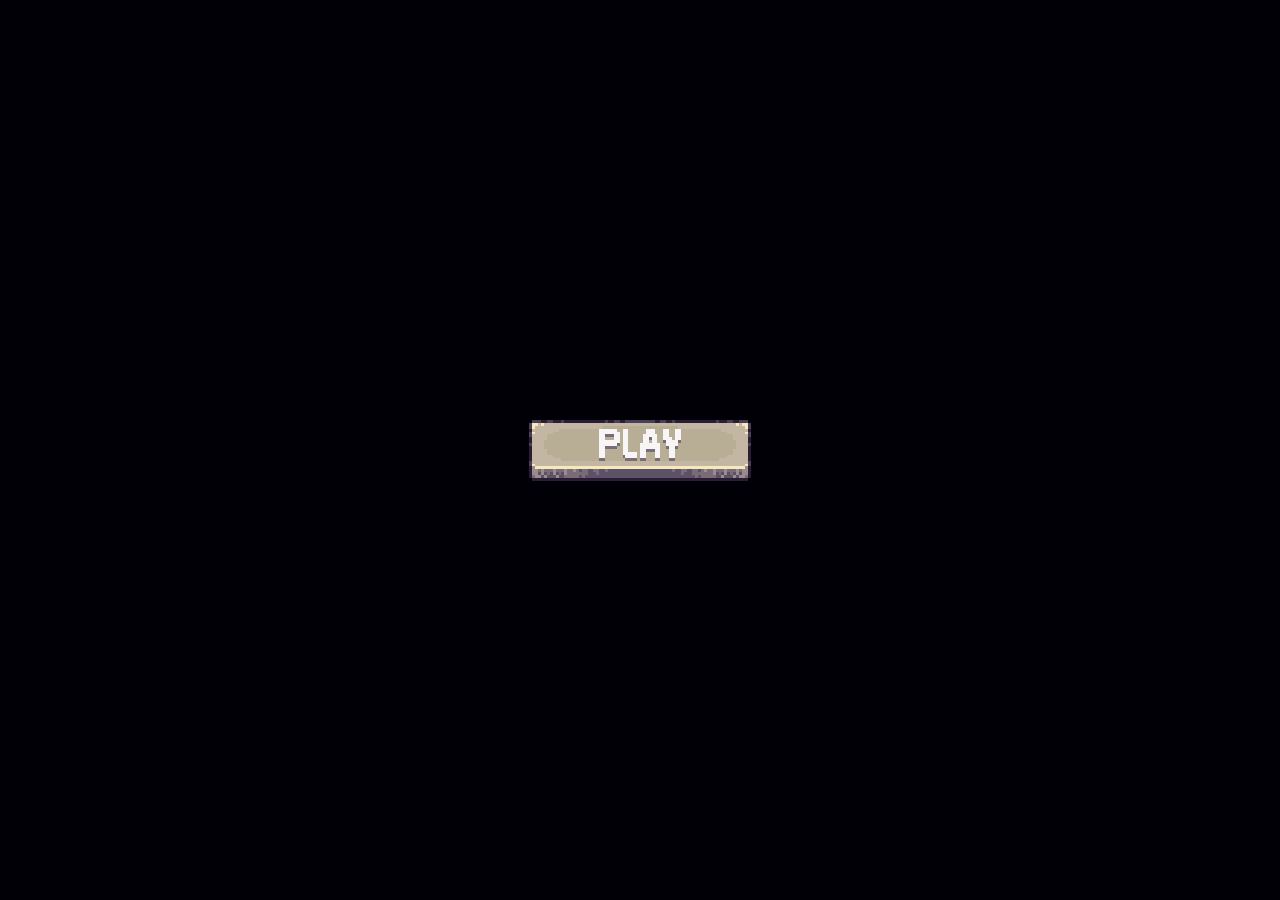
==== index.html @ 39adbd85 "All assets upload Renamed to index.html" ====
<!doctype html>
<html lang="en">
<head>
    <meta charset="UTF-8" />
    <title>Atomzwerg</title>
    <link rel="stylesheet" href="style.css">

    <script src="phaser.js"></script>
</head>
<body>

    <script type="module" src="main.js"></script>


</body>
</html>
---- style.css ----
/* Reset defaults and hide scrollbars */
html, body {
    margin: 0;
    padding: 0;
    /* background-color: #1a1a1a;  Dark background */
    background-color: rgb(0, 0, 6);
    height: 100%;
    width: 100%;
    /*display: flex;*/
    /*justify-content: center; !* Center horizontally *!*/
    /*align-items: center;     !* Center vertically *!*/
    overflow: hidden;        /* Prevent accidental scrolling */
}
canvas {
    image-rendering: -moz-crisp-edges;         /* Ältere Firefox-Versionen */
    image-rendering: -webkit-optimize-contrast; /* Ältere Safari/Blink-Versionen */
    image-rendering: crisp-edges;              /* Standard für scharfe Kanten */
    image-rendering: pixelated;                /* Standard für modernen Pixel-Art-Look */
}
@font-face {
    font-family: 'CustomFont'; /* Das ist der Name, den wir später in Phaser nutzen */
    src: url('assets/font.ttf') format('truetype');
    font-weight: normal;
    font-style: normal;
}
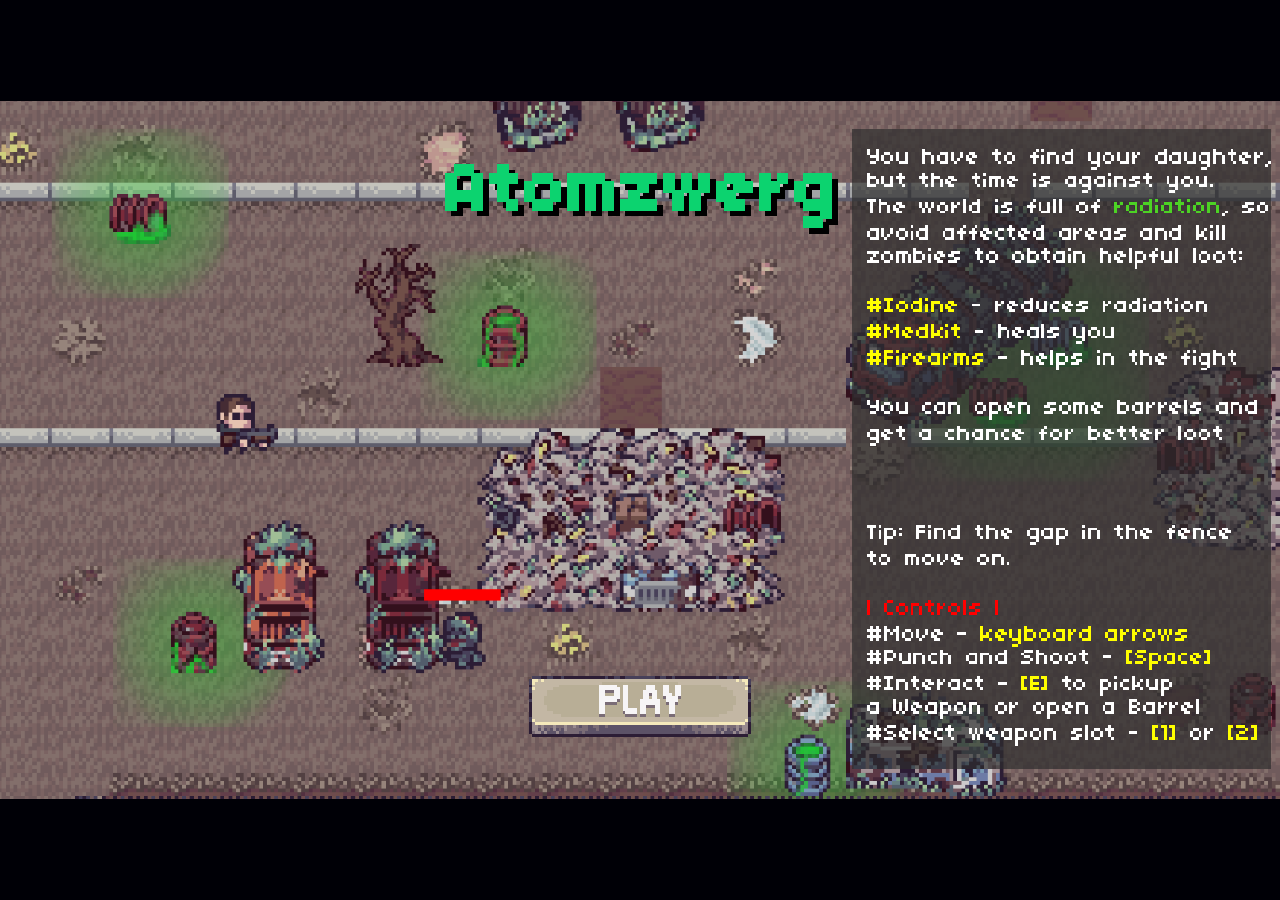
==== commit 2f02f2d1: "Changes: - Added Background image in menu - Portals are now automatic, no need to press E - Added Ma" ====
--- a/index.html
+++ b/index.html
@@ -6,11 +6,13 @@
     <link rel="stylesheet" href="style.css">
 
     <script src="phaser.js"></script>
+
+    <script src="rexbbcodetextplugin.min.js"></script>
 </head>
 <body>
 
+    <div id="game-container"></div>
     <script type="module" src="main.js"></script>
-
 
 </body>
 </html>
--- a/style.css
+++ b/style.css
@@ -17,6 +17,14 @@
     image-rendering: crisp-edges;              /* Standard für scharfe Kanten */
     image-rendering: pixelated;                /* Standard für modernen Pixel-Art-Look */
 }
+#game-container {
+    width: 100vw;
+    height: 100vh;
+    /* Eigenschaften für das Hintergrundbild */
+    background-size: contain;       /* Oder 'contain', je nachdem wie es skaliert werden soll */
+    background-position: center;
+    background-repeat: no-repeat;
+}
 @font-face {
     font-family: 'CustomFont'; /* Das ist der Name, den wir später in Phaser nutzen */
     src: url('assets/font.ttf') format('truetype');
